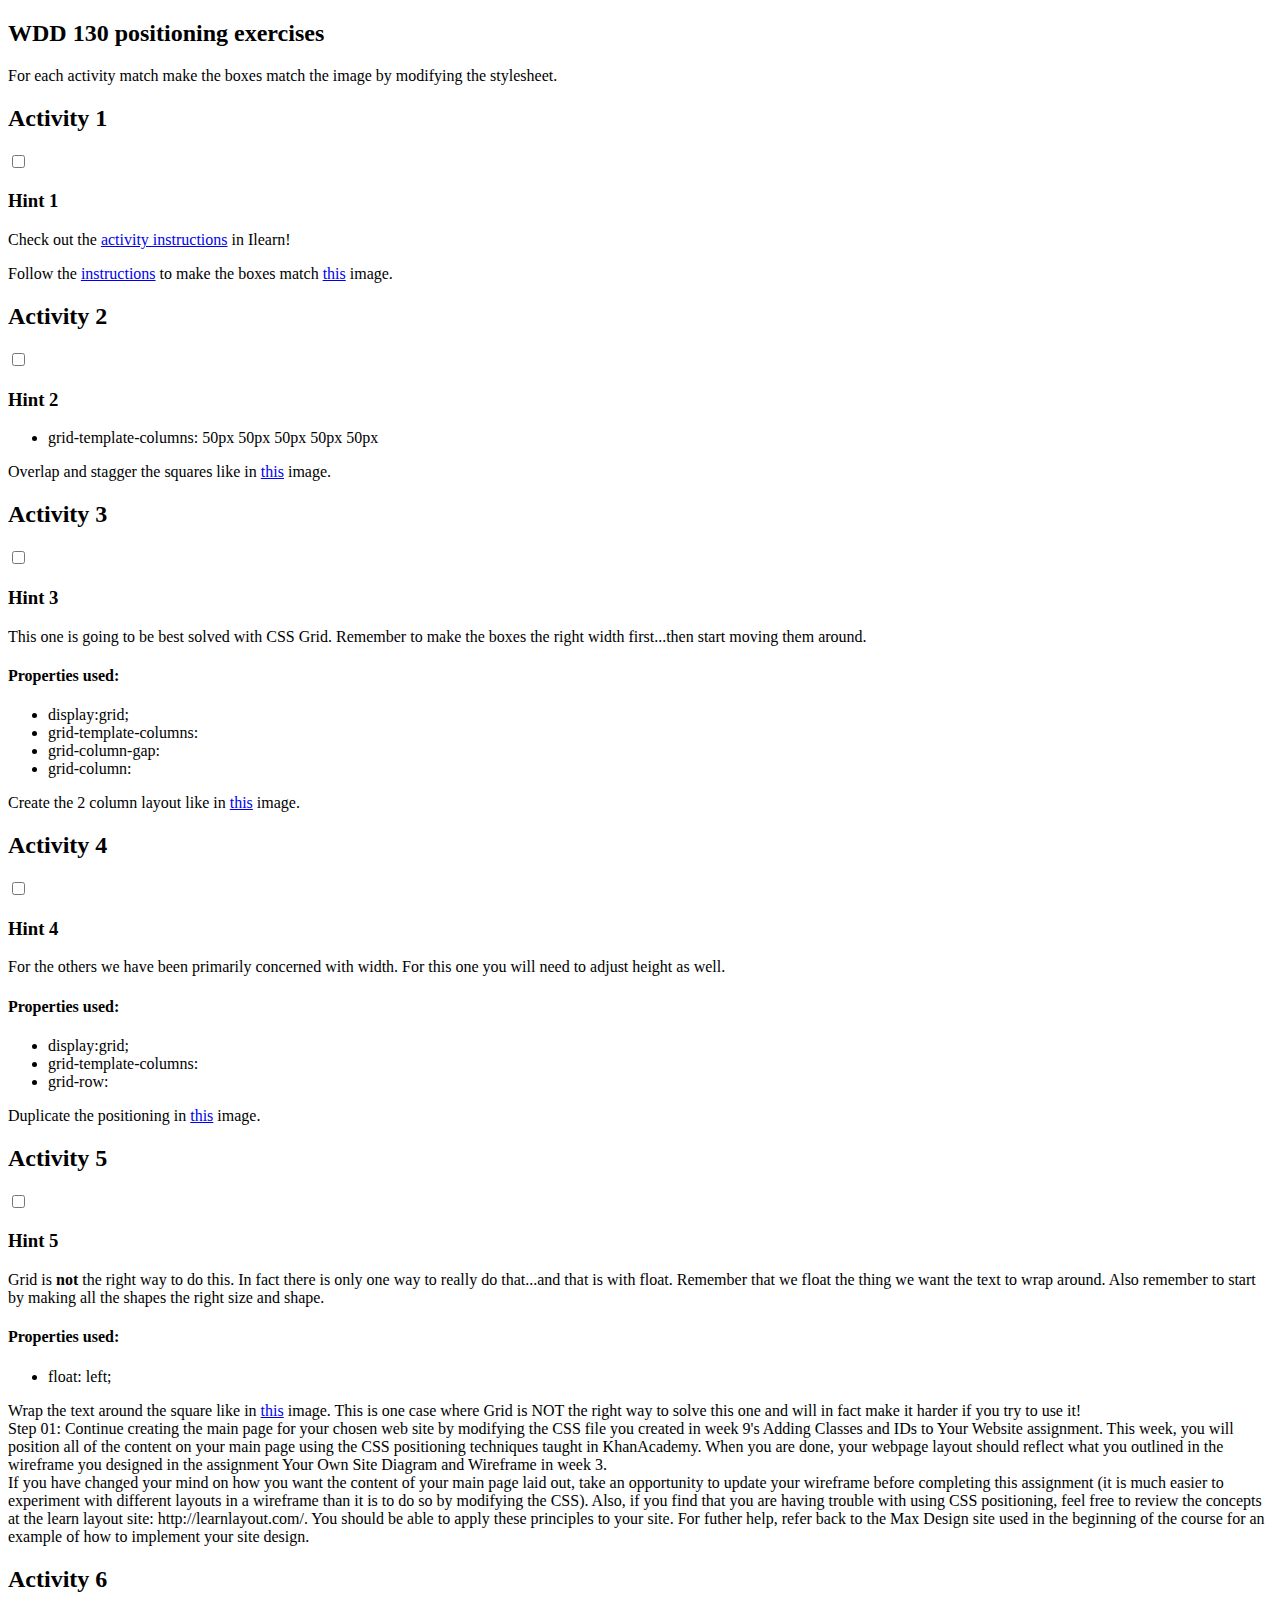
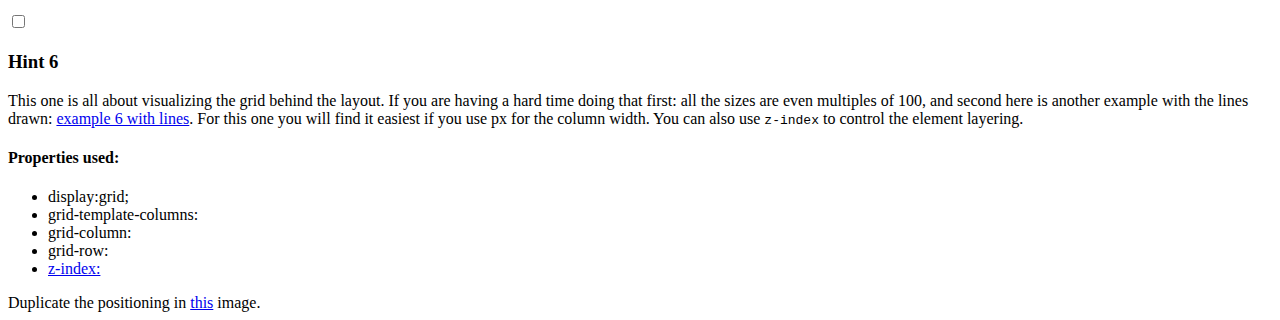
==== positioning.html @ 968517d7 "Create positioning.html" ====
<!DOCTYPE html>
<html lang="en">
  <head>
    <!-- HTML - Name: positioning.html -->
    <title>Positioning Activity</title>
    <link rel="stylesheet" type="text/css" href="positionstyles.css" />
  </head>
  <body>
    <div class="activity">
      <h2>WDD 130 positioning exercises</h2>
      For each activity match make the boxes match the image by modifying the stylesheet.</div>
    <div class="activity">
      <h2>Activity 1</h2>
      <section class="hint"><input type="checkbox" ><i></i> <h3>Hint 1</h3><div><p>Check out the <a href="https://byui-wdd.github.io/wdd130/activities/w06-css-positioning.html" target="_blank">activity instructions</a> in Ilearn!</p></div></section>
      <p>Follow the <a href="https://byui-wdd.github.io/wdd130/activities/w06-css-positioning.html" target="_blank">instructions</a> to make the boxes match  <a href="https://byui-wdd.github.io/wdd130/images/example1.png" target="_blank">this</a> image.</p>
      <div class="content1" >
        <div class="red1" ></div>
        <div class="green1" ></div>
        <div class="green1" ></div>
        <div class="yellow1"></div>
        <div class="yellow1"></div>
        <div class="blue1"></div>
      </div>
    </div>
    <div class="activity">
      <h2>Activity 2</h2>
      <section class="hint"><input type="checkbox" > <h3>Hint 2</h3><i></i><div>
      <ul>
      <li>grid-template-columns: 50px 50px 50px 50px 50px </li></ul></div></section>
      <p>Overlap and stagger the squares like in <a href="https://byui-wdd.github.io/wdd130/images/example2.png" target="_blank">this</a> image.</p>
      <div class="content2" >
        <div class="red2" ></div>
        <div class="green2" ></div>
        <div class="yellow2"></div>
        <div class="blue2"></div>
      </div>
    </div>
    <div class="activity">
      <h2>Activity 3</h2>
      <section class="hint"><input type="checkbox" > <h3>Hint 3</h3><i></i><div><p>This one is going to be best solved with CSS Grid. Remember to make the boxes the right width first...then start moving them around. </p><h4>Properties used:</h4><ul><li>display:grid;</li><li>grid-template-columns:</li><li>grid-column-gap:</li>
        <li>grid-column:</li>  </ul></div></section>
      Create the 2 column layout like in <a href="https://byui-wdd.github.io/wdd130/images/example3.png" target="_blank">this</a>  image.
      <div class="content3" >
        <div class="red3" ></div>
        <div class="green3" ></div>
        <div class="yellow3"></div>
        <div class="blue3"></div>
      </div>
    </div>
    <div class="activity">
      <h2>Activity 4</h2>
      <section class="hint"><input type="checkbox" > <h3>Hint 4</h3><i></i><div><p>For the others we have been primarily concerned with width. For this one you will need to adjust height as well. </p><h4>Properties used:</h4><ul><li>display:grid;</li><li>grid-template-columns:</li><li>grid-row:</li></ul></div></section>
      Duplicate the positioning in <a href="https://byui-wdd.github.io/wdd130/images/example4.png" target="_blank">this</a> image. 
      <div class="content4" >
        <div class="red4" ></div>
        <div class="green4" ></div>
        <div class="yellow4"></div>
        <div class="blue4"></div>
      </div>
    </div>

    <div class="activity">
      <h2>Activity 5</h2>
      <section class="hint"><input type="checkbox" > <h3>Hint 5</h3><i></i><div><p>Grid is <strong>not</strong> the right way to do this.  In fact there is only one way to really do that...and that is with float. Remember that we float the thing we want the text to wrap around.  Also remember to start by making all the shapes the right size and shape.</p><h4>Properties used:</h4><ul><li>float: left;</li></ul></div></section>
      Wrap the text around the square like in <a href="https://byui-wdd.github.io/wdd130/images/example5.png" target="_blank">this</a> image. This is one case where Grid is NOT the right way to solve this one and will in fact make it harder if you try to use it!
      <div class="content5" >
        <div class="red5" ></div>
        <div class="green5" ></div>
        <div class="yellow5">Step 01: Continue creating the main page for your chosen web site by modifying the CSS file you created in week 9's Adding Classes and IDs to Your Website assignment. This week, you will position all of the content on your main page using the CSS positioning techniques taught in KhanAcademy. When you are done, your webpage layout should reflect what you outlined in the wireframe you designed in the assignment Your Own Site Diagram and Wireframe in week 3. <br />
          If you have changed your mind on how you want the content of your main page laid out, take an opportunity to update your wireframe before completing this assignment (it is much easier to experiment with different layouts in a wireframe than it is to do so by modifying the CSS). Also, if you find that you are having trouble with using CSS positioning, feel free to review the concepts at the learn layout site: http://learnlayout.com/. You should be able to apply these principles to your site. For futher help, refer back to the Max Design site used in the beginning of the course for an example of how to implement your site design.</div>
        <div class="blue5"></div>
      </div>
    </div>
    <div class="activity">
      <h2>Activity 6</h2>
      <section class="hint"><input type="checkbox" > <h3>Hint 6</h3><i></i><div><p>This one is all about visualizing the grid behind the layout. If you are having a hard time doing that first: all the sizes are even multiples of 100, and second here is another example with the lines drawn: <a href="https://byui-wdd.github.io/wdd130/images/example6-hint.png" target="_blank">example 6 with lines</a>. For this one you will find it easiest if you use px for the column width. You can also use <kbd>z-index</kbd> to control the element layering.    </p><h4>Properties used:</h4><ul><li>display:grid;</li><li>grid-template-columns:</li><li>grid-column:</li><li>grid-row:</li><li><a href="https://www.w3schools.com/cssref/pr_pos_z-index.asp" target="_blank">z-index:</a></li></ul></div></section>
      Duplicate the positioning in <a href="https://byui-wdd.github.io/wdd130/images/example6.png" target="_blank">this</a> image.
      <div class="content6" >
        <div class="red6" ></div>
        <div class="green6" ></div>
        <div class="yellow6"></div>
        <div class="blue6"></div>
      </div>
    </div>
  </body>
</html>
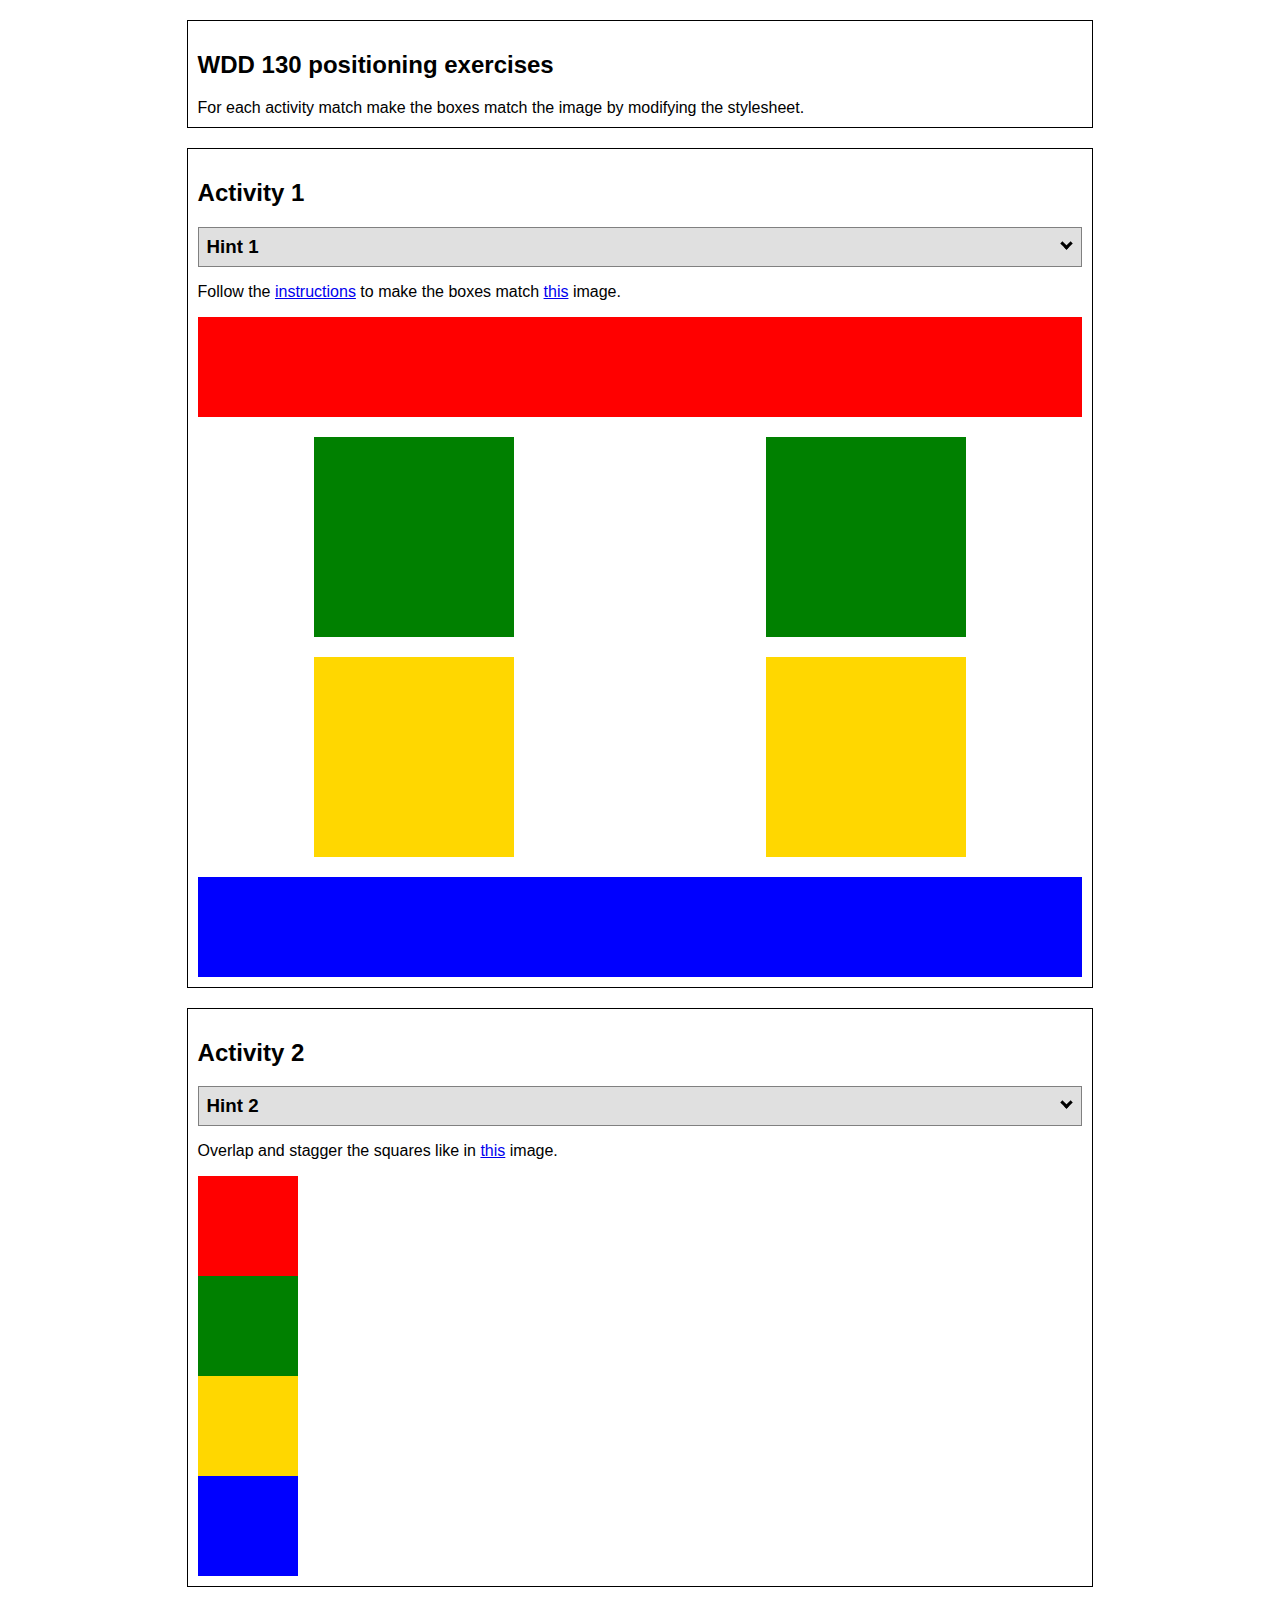
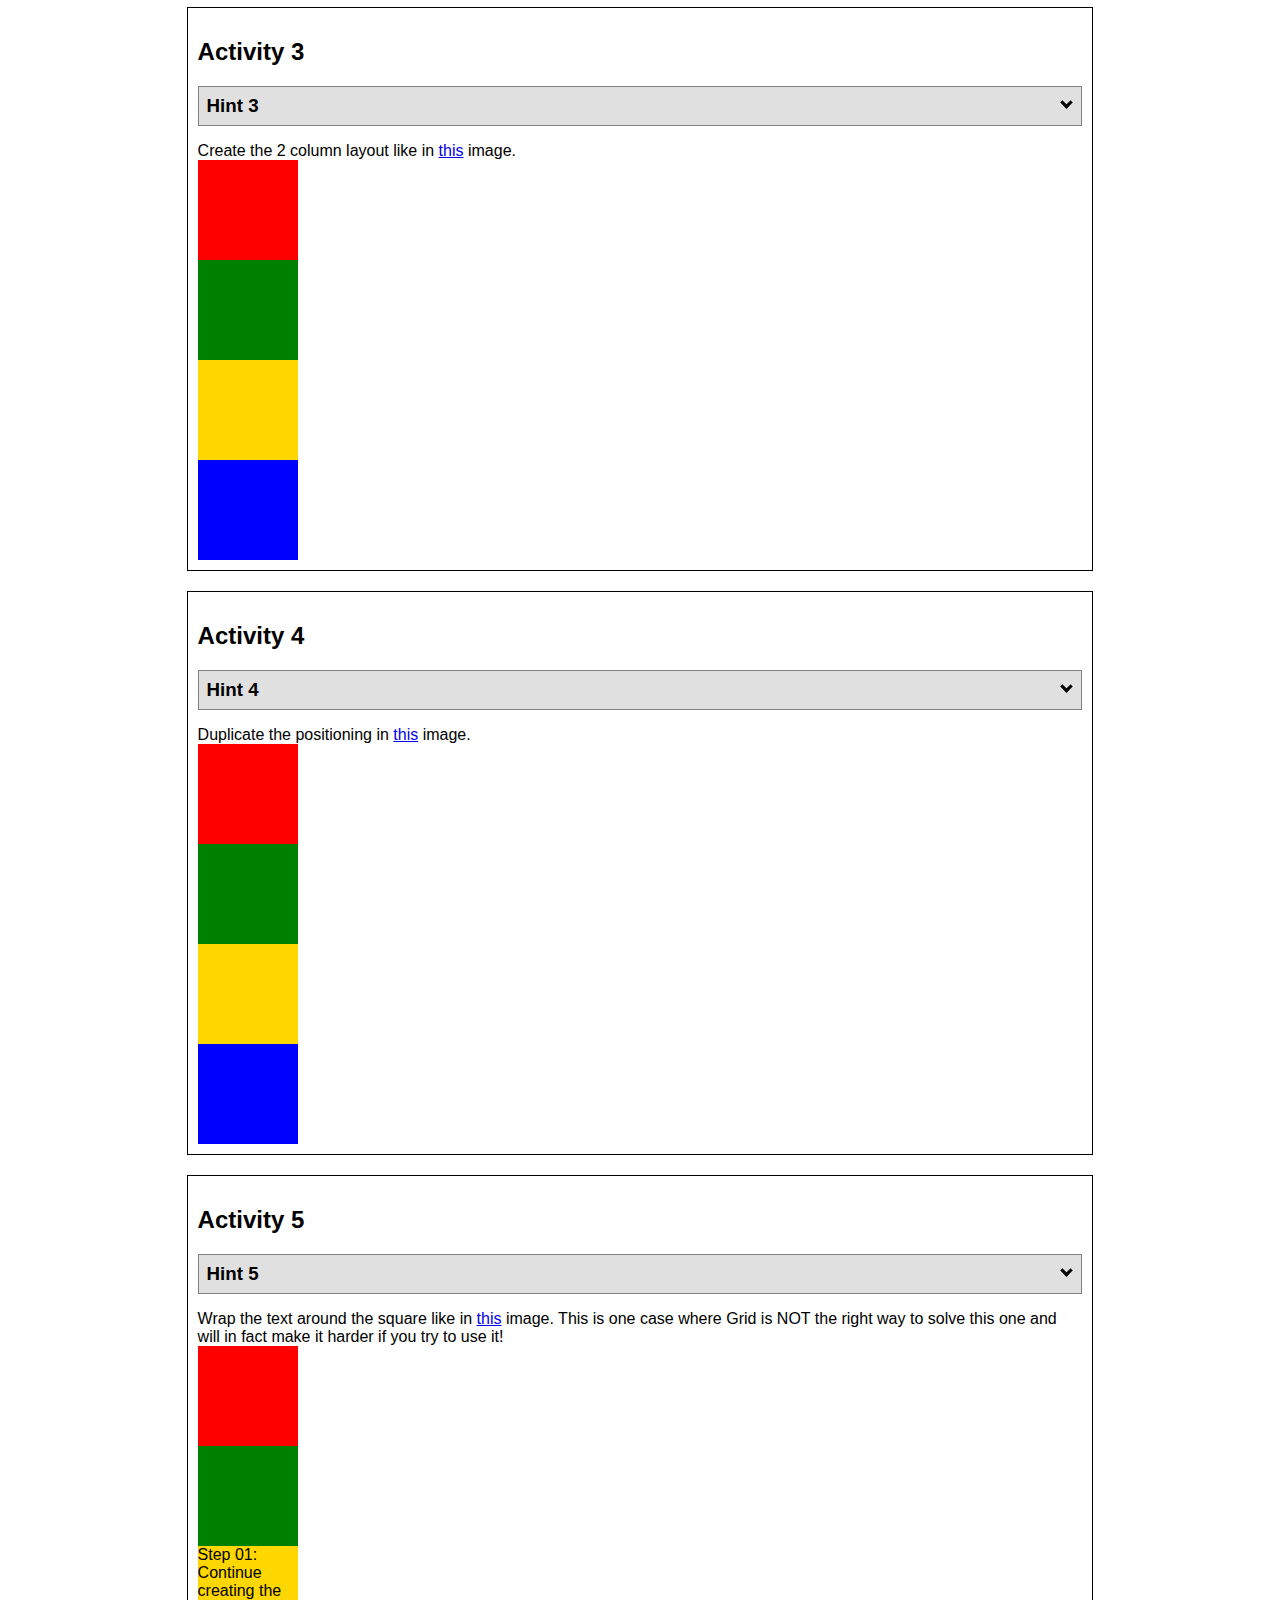
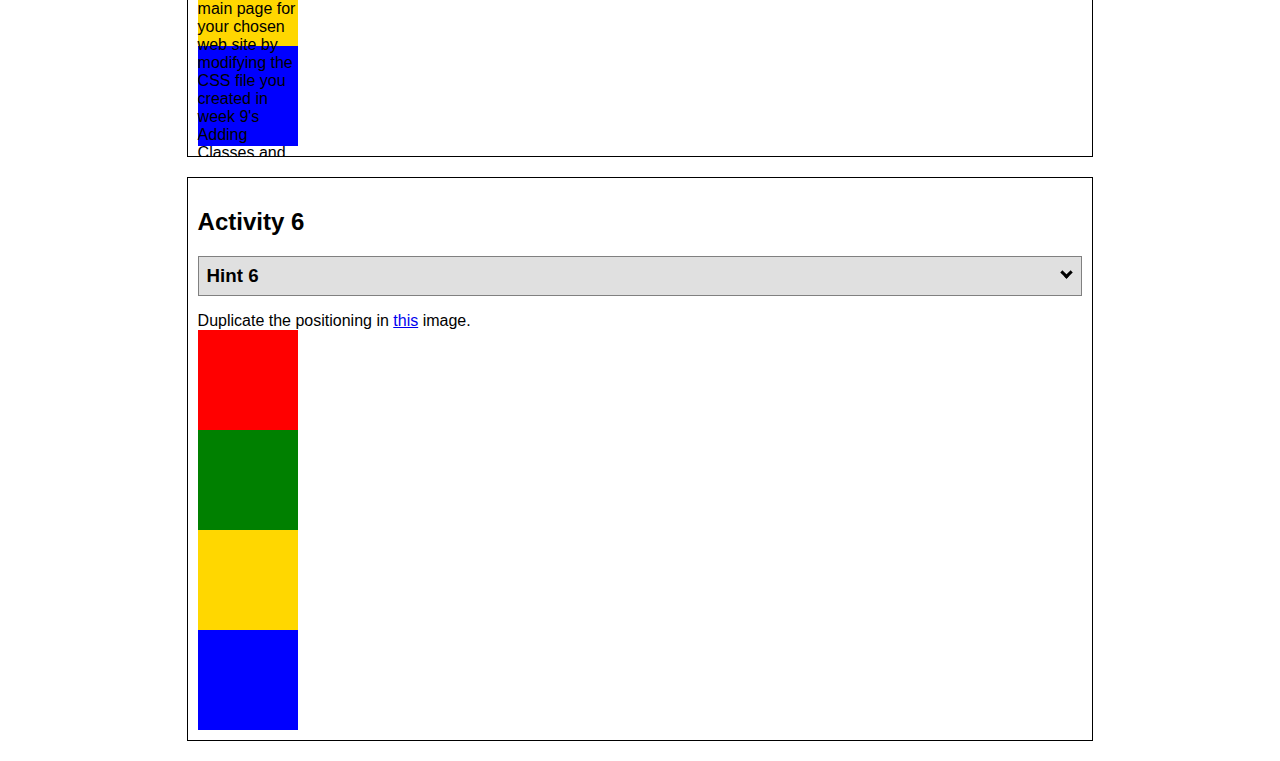
==== commit b74fc79d: "css" ====
--- a/positioning.html
+++ b/positioning.html
@@ -3,7 +3,7 @@
   <head>
     <!-- HTML - Name: positioning.html -->
     <title>Positioning Activity</title>
-    <link rel="stylesheet" type="text/css" href="positionstyles.css" />
+    <link rel="stylesheet" type="text/css" href="styles/positionstyles.css" />
   </head>
   <body>
     <div class="activity">
--- a/styles/positionstyles.css
+++ b/styles/positionstyles.css
@@ -0,0 +1,232 @@
+/* CSS - Name: "positionstyles.css" */
+/* Activity 1 styles */
+.content1 {
+  /* This is the parent of the activity 1 boxes. */
+  display: grid;
+  grid-template-columns: 1fr 1fr;
+  justify-items: center;
+  gap: 20px;
+}
+
+.red1 { 
+  width: 100%; 
+  height: 100px; 
+  background-color: red; 
+  grid-column: 1/3;
+
+} 
+.green1 {
+  width: 200px; 
+  height: 200px; 
+  background-color: green; 
+
+} 
+.yellow1 {
+  width: 200px; 
+  height: 200px; 
+  background-color: gold; 
+} 
+.blue1 {
+  width: 100%; 
+  height: 100px; 
+  background-color: blue;
+  grid-column: 1/3; 
+} 
+/* Activity 2 styles */ 
+.content2 {
+  /* This is the parent of the activity 2 boxes. */
+}
+.red2 {
+  width: 100px; 
+  height: 100px; 
+  background-color: red; 
+} 
+.green2 { 
+  width: 100px; 
+  height: 100px; 
+  background-color: green; 
+} 
+.yellow2 {
+  width: 100px; 
+  height: 100px; 
+  background-color: gold; 
+} 
+.blue2 {
+  width: 100px; 
+  height: 100px; 
+  background-color: blue; 
+} 
+/* Activity 3 styles */ 
+.content3 {
+  /* This is the parent of the activity 3 boxes. */
+}
+.red3 {
+  width: 100px; 
+  height: 100px; 
+  background-color: red; 
+} 
+.green3 {
+  width: 100px; 
+  height: 100px; 
+  background-color: green;
+} 
+.yellow3 {
+  width: 100px; 
+  height: 100px; 
+  background-color: gold; 
+} 
+.blue3 {
+  width: 100px;
+  height: 100px; 
+  background-color: blue; 
+} 
+/* Activity 4 styles */ 
+.content4 {
+  /* This is the parent of the activity 4 boxes. */
+  height: 400px;
+}
+.red4 {
+  width: 100px; 
+  height: 100px; 
+  background-color: red; 
+} 
+.green4 {
+  width: 100px; 
+  height: 100px; 
+  background-color: green; 
+} 
+.yellow4 {
+  width: 100px; 
+  height: 100px; 
+  background-color: gold; 
+} 
+.blue4 {
+  width: 100px; 
+  height: 100px; 
+  background-color: blue; 
+} 
+/* Activity 5 styles */ 
+.content5 {
+  /* This is the parent of the activity 5 boxes. */
+  height: 400px;
+}
+.red5 { 
+  width: 100px; 
+  height: 100px; 
+  background-color: red; 
+} 
+.green5 { 
+  width: 100px; 
+  height: 100px; 
+  background-color: green; 
+
+} 
+.yellow5 {
+  width: 100px; 
+  height: 100px; 
+  background-color: gold; 
+
+} 
+.blue5 {
+  width: 100px; 
+  height: 100px; 
+  background-color: blue; 
+} 
+/* Activity 6 styles */ 
+.content6 {
+  /* This is the parent of the activity 6 boxes. */
+}
+.red6 {
+  width: 100px; 
+  height: 100px; 
+  background-color: red; 
+} 
+.green6 {
+  width: 100px; 
+  height: 100px; 
+  background-color: green; 
+} 
+.yellow6 {
+  width: 100px; 
+  height: 100px; 
+  background-color: gold; 
+} 
+.blue6 {
+  width: 100px; 
+  height: 100px; 
+  background-color: blue; 
+} 
+
+
+/* Do not make any changes below here */
+.activity {
+  width: 70%; 
+  margin: 20px auto; 
+  font-family: Arial, sans-serif; 
+  border: 1px solid black; 
+  padding: 10px; 
+  clear:both; 
+  overflow: auto;
+} 
+
+.hint {
+  border: 1px solid grey;
+  background: #e0e0e0;
+  padding: .5em;
+  position: relative;
+  margin: 1em 0;
+}
+.hint h3 {
+  margin: 0;
+}
+.hint:hover {
+  background: #d0d0d0;
+}
+.hint > div {
+  display: none;
+}
+
+.hint input[type=checkbox] {
+  position: absolute;
+  width: 100%;
+  height: 100%;
+  opacity: 0;
+  z-index: 1;
+  cursor: pointer;
+}
+
+.hint input[type=checkbox]:checked ~ div {
+  display: block;
+}
+
+.hint i {
+  position: absolute;
+  transform: translate(-6px, 0);
+  margin-top: 16px;
+  right: 10px;
+  top: -3px;
+}
+.hint i:before, .hint i:after {
+  content: "";
+  position: absolute;
+  background-color: black;
+  width: 3px;
+  height: 9px;
+}
+.hint i:before {
+  transform: translate(2px, 0) rotate(45deg);
+}
+.hint i:after {
+  transform: translate(-2px, 0) rotate(-45deg);
+}
+
+.hint input[type=checkbox]:checked ~ i:before {
+  transform: translate(-2px, 0) rotate(45deg);
+}
+.hint input[type=checkbox]:checked ~ i:after {
+  transform: translate(2px, 0) rotate(-45deg);
+}
+.hint a {
+  position: relative;
+  z-index: 1;
+}
